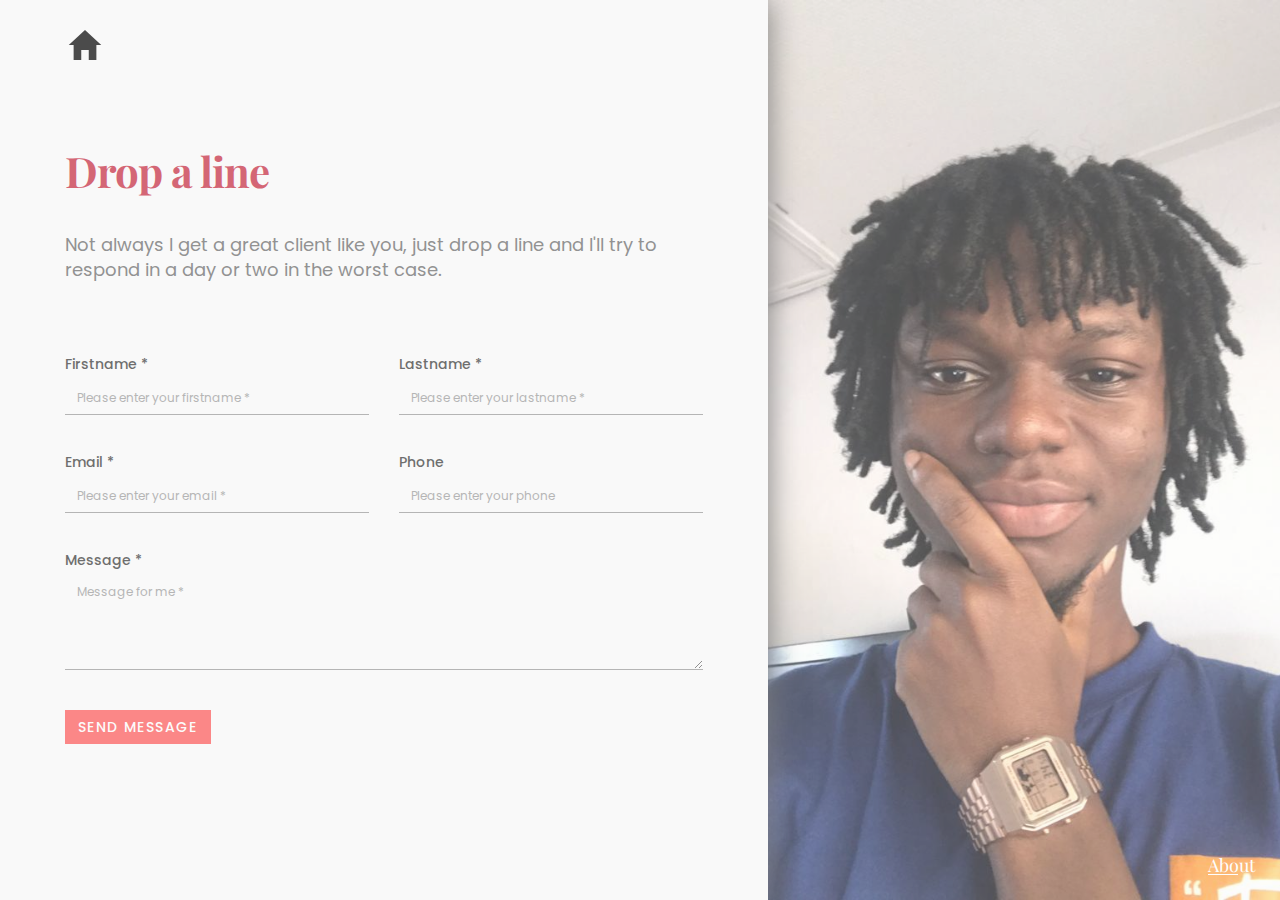
==== contact.html @ a5061ac1 "My porfolio Website" ====
<!DOCTYPE html>
<html lang="en">
<head lang="en">
    <meta charset="UTF-8">
    <meta name="viewport" content="width=device-width, initial-scale=1, maximum-scale=1">
    <title>Adeniyi Adedamola</title>
    <link href="https://fonts.googleapis.com/css?family=Playfair+Display:400,500,700" rel="stylesheet">
    <link href="https://fonts.googleapis.com/css?family=Poppins:400,600,700" rel="stylesheet">
    <link href="https://fonts.googleapis.com/css?family=Montserrat:700" rel="stylesheet">
    <link rel="stylesheet" type="text/css" href="assets/css/animate.css">
    <link rel="stylesheet" type="text/css" href="assets/css/bootstrap.min.css">
    <link rel="stylesheet" type="text/css" href="assets/css/ionicons.min.css">
    <link rel="stylesheet" type="text/css" href="assets/css/style.css">
  </head>
  <body>
    <div id="loading"></div>
    <div class="wrapper">
      <div class="main">

        <section class="split-home">

          <section class="left-section wow fadeIn" data-wow-delay="3.1s">
            <a class="nav-link" href="about.html">About</a>
          </section>

          <section class="right-section">
            <a href="#" class="logo"><img src="assets/images/home.svg" width="40" height="40" alt="Logo" /></a>
            <div class="col-md-12">
              <div class="contact">
                <h1 class="wow fadeInDown" data-wow-delay=".1s">Drop a line</h1>
                <p class="wow fadeInDown" data-wow-delay=".2s">Not always I get a great client like you, just drop a line
                  and I'll try to respond in a day or two in the worst case.
                </p>
              <div class="contact-form">
                 <form id="contact-form" method="post" action="assets/php/contact.php" role="form">
                   <div class="messages"></div>
                   <div class="controls">
                   <div class="row">
                       <div class="col-md-6">
                           <div class="form-group">
                               <label for="form_name">Firstname *</label>
                               <input id="form_name" type="text" name="name" class="form-control" placeholder="Please enter your firstname *" required="required" data-error="Firstname is required.">
                               <div class="help-block with-errors"></div>
                           </div>
                       </div>
                       <div class="col-md-6">
                           <div class="form-group">
                               <label for="form_lastname">Lastname *</label>
                               <input id="form_lastname" type="text" name="surname" class="form-control" placeholder="Please enter your lastname *" required="required" data-error="Lastname is required.">
                               <div class="help-block with-errors"></div>
                           </div>
                       </div>
                   </div>
                   <div class="row">
                       <div class="col-md-6">
                           <div class="form-group">
                               <label for="form_email">Email *</label>
                               <input id="form_email" type="email" name="email" class="form-control" placeholder="Please enter your email *" required="required" data-error="Valid email is required.">
                               <div class="help-block with-errors"></div>
                           </div>
                       </div>
                       <div class="col-md-6">
                           <div class="form-group">
                               <label for="form_phone">Phone</label>
                               <input id="form_phone" type="tel" name="phone" class="form-control" placeholder="Please enter your phone">
                               <div class="help-block with-errors"></div>
                           </div>
                       </div>
                   </div>
                   <div class="row">
                       <div class="col-md-12">
                           <div class="form-group">
                               <label for="form_message">Message *</label>
                               <textarea id="form_message" name="message" class="form-control" placeholder="Message for me *" rows="4" required="required" data-error="Please,leave us a message."></textarea>
                               <div class="help-block with-errors"></div>
                           </div>
                       </div>
                       <div class="col-md-12">
                           <input type="submit" class="btn btn-success btn-send" value="Send message">
                       </div>
                     </div>
                   </div>
                 </form>
               </div><!-- Contact Form -->
             </div>
            </div>
            <div class="col-md-12">
              <div class="footer-personal">
                <ul>
                  <li><a href="about.html">About me</a></li>
                  <li><a href="https://github.com/Trapintrovert">Portfolio</a></li>
                  <li><a href="contact.html">Contact</a></li>
                </ul>
              <br>
             <span class="footer-credits">© Copyright 2019</span>
            </div>
          </div>
         </section>

        </section>

      </div><!-- Main -->
    </div><!--Wrapper -->
    <!-- JS Scripts -->
    <script src="assets/js/jquery-2.1.1.js"></script>
    <script src="assets/js/bootstrap.min.js"></script>
    <script src="assets/js/plugins.js"></script>
    <script src="assets/js/contact.js"></script>
    <script src="assets/js/validator.js"></script>
    <script src="assets/js/custom.js"></script>
    <!-- JS Scripts -->
  </body>
</html>
---- assets/css/style.css ----
/*--------------
All Contents
--------------*/

/*-----------------
1. Reset.css
2. Helper Classes
3. Hamburger and Menu Styling
4. Homepage sections styling
5. About Page Styling
6. Portfolio Page
7. Projecr Single Page Styling
8. Contact Page Stylins
9. All Media Queries
------------------*/


/*----- 1. Reset.css -----*/

/* http://meyerweb.com/eric/tools/css/reset/
   v2.0 | 20110126
   License: none (public domain)
*/

html, body, div, span, applet, object, iframe,
h1, h2, h3, h4, h5, h6, p, blockquote, pre,
a, abbr, acronym, address, big, cite, code,
del, dfn, em, img, ins, kbd, q, s, samp,
small, strike, strong, sub, sup, tt, var,
b, u, i, center,
dl, dt, dd, ol, ul, li,
fieldset, form, label, legend,
table, caption, tbody, tfoot, thead, tr, th, td,
article, aside, canvas, details, embed,
figure, figcaption, footer, header, hgroup,
menu, nav, output, ruby, section, summary,
time, mark, audio, video {
	margin: 0;
	padding: 0;
	border: 0;
	font-size: 100%;
	font: inherit;
	vertical-align: baseline;
}
/* HTML5 display-role reset for older browsers */
article, aside, details, figcaption, figure,
footer, header, hgroup, menu, nav, section {
	display: block;
}
body {
	line-height: 1;
}
ol, ul {
	list-style: none;
}
blockquote, q {
	quotes: none;
}
blockquote:before, blockquote:after,
q:before, q:after {
	content: '';
	content: none;
}
table {
	border-collapse: collapse;
	border-spacing: 0;
}


/* --- Common Styles ---*/

h1 {
	font-family: Montserrat;
  font-size: 16px;
}

/*----- Helper Classes -----*/

html * {
	text-rendering: optimizeLegibility !important;
  -webkit-font-smoothing: antialiased;
  -moz-osx-font-smoothing: grayscale;
}

html, body {
   margin:0;
   padding:0;
   height:100%;
}

h1, h2, h3, h4, h5, h6 {
	font-family: Poppins;
	color: #FFFFFF;
}


*, *:after, *:before {
  -webkit-box-sizing: border-box;
  -moz-box-sizing: border-box;
  box-sizing: border-box;
}

::-webkit-scrollbar {
	display: none;
}


::-moz-selection {
    color: #1106CC;
    background: #FFFFFF;
}

::selection {
    color: #1106CC;
    background: #FFFFFF;
}

.nopadding {
	padding: 0;
}

.custompadding {
	padding-left: 5px;
	padding-right: 5px;
}

.custom-padding {
	padding-left: 10px;
	padding-right: 10px;
}


#loading {
   width: 100%;
   height: 100%;
   top: 0px;
   left: 0px;
   position: fixed;
   opacity: 1;
   background-color: #F9F9F9;
   z-index: 999;
   text-align: center;
}

.spacer {
	width: 100%;
	height: 50px;
}

.spacer-big {
	width: 100%;
	height: 100px;
}



/* -----Body Border -----*/

#top, #bottom, #left, #right {
	background: #FFFFFF;
	position: fixed;
  z-index: 111;
	}
#left, #right {
		top: 0; bottom: 0;
		width: 10px;
		}
#left { left: 0; }
#right { right: 0; }

#top {
		left: 0; right: 0;
		height: 10px;
	}
#bottom {
		left: 0; right: 0;
		height: 10px;
	}

#top { top: 0; }
#bottom { bottom: 0; }

/* ------ Body Border End ------*/


.logo {
	position: absolute;
	top: 25px;
	left: 65px;
	font-family: 'Poppins';
	font-size: 16px;
	line-height: 1;
	z-index: 11;
	white-space: nowrap;
	color: #222222;
	font-weight: 700;
	text-transform: uppercase;
	letter-spacing: 0;
	-webkit-transition: 0.5s;
	-moz-transition: 0.5s;
	-o-transition: 0.5s;
	transition: 0.5s;
}

.back-btn {
	top: 10px;
	font-size: 21px !important;
}

.text {
	top: 13px;
	font-size: 21px;
}

.logo:hover, .logo:focus {
	text-decoration: none;
	color: #333333;
}


/* -----------------------------------------------------
------------- 3. Home Page CSS Starts Here -------------
-------------------------------------------------------*/

.main {
	width: 100%;
	height: 100%;
	background: #111;
}

.nav-link {
	position: absolute;
	right: 25px;
	bottom: 25px;
	font-family: 'Playfair Display';
	font-size: 18px;
	color: #FFFFFF;
}

.nav-link:hover {
	text-decoration: none;
	color: #C5283D;
}

.nav-link:after {
	content: "";
	display: block;
	height: 1px;
	width: 30px;
	background: #FFFFFF;
}

.nav-link:hover:after {
	background: #C5283D;
}

/* --------------------------------------------------
------ Homepage Split Layout Styling Starts ---------
---------------------------------------------------*/


.left-section {
    background: url(../images/image.jpg) no-repeat center center;
		background-size: cover;
		position: absolute;
		right: 0;
		top: 0;
		bottom: 0;
    width: 40%;
		height: 100%;
		overflow: hidden;
    z-index: 1;
}

 .right-section {
    position: absolute;
    left: 0;
    top: 0;
    bottom: 0;
		width: 60%;
		height: 100%;
    background-size: cover;
    background: #F9F9F9;
    z-index: 99;
    overflow: hidden;
    overflow-y: auto;
		box-shadow: 0 0px 30px #444444;
}

.intro-personal {
	padding: 200px 0 0 10px;
	max-width: 600px;
}

.intro-personal .intro-text h1 {
	font-family: 'Playfair Display';
	font-size: 38px;
	font-weight: 500;
	letter-spacing: -1px;
	line-height: 1.2;
	color: #333;
}

.intro-personal .intro-text span {
	color: #C5283D;
	font-weight: 500;
}

.btn-contact {
	font-family: 'Poppins';
	font-size: 16px;
	font-weight: 500;
	color: #FFFFFF;
	display: inline-block;
	letter-spacing: 1px;
	background: #C5283D;
	border: 2px solid;
	border-radius: 50px;
	border-color: #C5283D;
	padding: 8px 14px;
	margin-top: 40px;
	margin-bottom: 40px;
	-webkit-transform: 0.5s;
	-moz-transform: 0.5s;
	transition: 0.5s;
}

.btn-contact:hover, .btn-contact:focus {
	color: #C5283D;
	background: transparent;
	border-color: #C5283D;
	text-decoration: none;
}



/*-----------------------------------------------------
------------- About Page Styling Starts ---------------
-----------------------------------------------------*/


.about {
	padding: 150px 50px 50px 50px;
}

.about .about-inner h1 {
	font-family: 'Playfair Display';
	font-size: 54px;
	font-weight: 700;
	line-height: 1.2;
	letter-spacing: -1px;
	color: #C5283D;
}

.about .about-inner h3 {
	font-family: 'Playfair Display';
	font-size: 26px;
	font-weight: 400;
	letter-spacing: 0;
	line-height: 1.5;
	color: #565656;
	margin-bottom: 30px;
}

.about .about-inner p {
	font-family: 'Poppins';
	font-size: 14px;
	font-weight: 400;
	letter-spacing: 1px;
	line-height: 1.7;
	margin-top: 20px;
	color: #333;
}

.about .about-inner a {
	color: #C5283D;
}

.about .about-inner a:hover {
	color: #C5283D;
	text-decoration: none;
}

/*-----------------------------------------------------
-------------- About Page Styling Ends ----------------
-----------------------------------------------------*/



/*-----------------------------------------------------
--------- Portfolio Page Styling Starts ---------------
-----------------------------------------------------*/

.portfolio-split {
	padding-top: 100px;
}

.portfolio-split .portfolio-intro {
	padding: 50px;
}

.portfolio-split .portfolio-intro h1 {
	font-family: 'Playfair Display';
	font-size: 42px;
	font-weight: 700;
	color: #C5283D;
	letter-spacing: -1px;
	padding: 2px 4px;
}

.portfolio-split .portfolio-intro p {
	font-family: Poppins;
	font-size: 18px;
	line-height: 1.4;
	margin: 40px 0 0 0;
	color: #666666;
}


.origin-portfolio {
	padding-left: 35px;
	padding-right: 35px;
}

.origin-portfolio nav {
  padding-bottom: 30px;
  text-align: left;
}

.origin-portfolio .categories ul li {
 	display: inline;
	list-style: none;
}

.origin-portfolio .categories ul li a {
   display: inline;
   font-family: 'Playfair Display';
   font-weight: 400;
   font-size: 18px;
   line-height: 2.5;
   text-decoration: none;
   color: #C5283D;
   margin-left: 20px;
}

.origin-portfolio .categories ul li a.active {
   text-decoration: line-through;
   color: #C5283D;
}

.origin-portfolio_filter {
   padding-left: 0;
}

.origin-portfolio_item {
   overflow: hidden;
   margin-bottom: 10px;
   display: block;
}

.origin-portfolio-overlay {
 background: rgba(0, 0, 0, 0.90);
 position:absolute;
 top: 0;
 left: 5px;
 height: calc(100% - 10px);
 width: calc(100% - 10px);
 opacity: 0;
 -webkit-transition: 0.5s;
 -moz-transition: 0.5s;
 -o-transition: 0.5s;
   transition: 0.5s;
}

.origin-overlay-items {
 height: 300px;
 position: absolute;
 top: 45%;
 left: 0;
 right: 0;
}


.origin-overlay-items p {
 margin-top: 1em;
 opacity: 0;
 font-size: 12px;
 font-family: Poppins;
 letter-spacing: 2px;
 color: #111111;
 padding: 5px 5px;
 background: #FFFFFF;
 display: inline-block;
 -webkit-transform: translateY(20px);
 -moz-transform: translateY(20px);
 transform: translateY(20px);
 -webkit-transition: 0.3s;
 -moz-transition: 0.3s;
 transition: 0.3s;
 -webkit-transition-delay: 0.3s;
 -moz-transition-delay: 0.3s;
 transition-delay: 0.2s;
}

.origin-portfolio_item:focus, .origin-portfolio_item:hover {
    text-decoration: none;
}

.origin-portfolio_item:hover .origin-portfolio-overlay {
 transform: scale(1);
 opacity: 1;
}

.origin-portfolio_item:hover h5, .origin-portfolio_item:hover p {
 opacity: 1
}

.origin-portfolio_item:hover p {
  opacity: 1;
	-webkit-transform: translateY(0);
	-moz-transform: translateY(0);
	transform: translateY(0);
  text-decoration: none;
}


/*-----------------------------------------------------
----------- Portfolio Page Styling Ends ---------------
-----------------------------------------------------*/


/*--------------------------------------------------------
----------- Project Single Styling Starts ---------------
--------------------------------------------------------*/

.project-single {
	padding: 150px 50px 0 50px;
}

.project-single .project-intro h1 {
	font-family: 'Playfair Display';
	font-size: 42px;
	font-weight: 700;
	color: #C5283D;
	letter-spacing: -1px;
	padding: 2px 4px;
}

.project-single .project-intro p {
	font-family: 'Playfair Display';
	font-size: 20px;
	line-height: 1.4;
	margin: 40px 0 0 0;
	color: #666666;
}

.project-img {
	padding: 50px 0 50px 0;
}

.project-details p {
	font-family: 'Playfair Display';
	font-size: 18px;
	line-height: 1.5;
	color: #222222;
	letter-spacing: 0;
	padding: 20px 0 0 0;
}


.project-nav {
	padding: 50px 0 50px 0;
	overflow: hidden;
	visibility: visible;
}

.project-main i {
	font-size: 34px;
	font-weight: 400;
	color: #666666;
}

.project-nav .nav-icon {
	display: inline;
	font-size: 32px;
	color: #666666;
	float: left;
}

.project-nav .nav-icon.right {
	display: inline;
	float: right;
}

.project-nav .inner-nav {
	display: inline;
}

.project-nav .inner-nav a {
	display: block;
	font-family: Poppins;
	font-size: 16px;
	font-weight: 600;
	color: #666666;
	margin: 8px 0 0 20px;
	text-decoration: none;
	-webkit-transition: 0.4s;
	-moz-transition: 0.4s;
	-o-transition: 0.4s;
	transition: 0.4s;
}

.project-nav .right {
	text-align: right;
}

.project-nav .right a {
	display: block;
	font-family: Poppins;
	font-size: 16px;
	font-weight: 600;
	color: #666666;
	text-decoration: none;
	margin: 8px 20px 0 0;
}

.project-nav .inner-nav:hover a {
	margin-left: 30px;
}

.project-nav .right:hover a {
	margin-right: 30px;
}

/*-----------------------------------------------------
----------- Project Single Styling Ends ---------------
-----------------------------------------------------*/



/*-----------------------------------------------------------
--------------- Contact Page Styling Starts -----------------
-------------------------------------------------------------*/

.contact {
	padding: 150px 50px 100px 50px;
}

.contact h1 {
	font-family: 'Playfair Display';
	font-size: 42px;
	font-weight: 700;
	color: #C5283D;
	letter-spacing: -1px;
}

.contact p {
	font-family: Poppins;
	font-size: 18px;
	line-height: 1.4;
	margin: 40px 0 0 0;
	color: #666666;
}

.contact-form {
	padding-top: 75px;
}

label {
	display: block;
  font-family: Poppins;
  font-size: 14px;
  font-weight: 500;
  color: #333333;
	text-align: left;
}

.form-control {
  border: 0px;
  border-radius: 0px;
  margin-top: 10px;
  background: transparent;
  margin-bottom: 40px;
  border-bottom: 1px solid #999999;
  -webkit-box-shadow: inset 0 0px 0px rgba(0,0,0,0);
  box-shadow: inset 0 0px 0px rgba(0,0,0,0);
  -webkit-transition: 0.5s;
  -moz-transition: 0.5s;
    transition: 0.5s;
}

.form-control:focus {
  border-color: #FF0000;
  -webkit-box-shadow: none;
  -moz-box-shadow: none;
  box-shadow: none;
}

.form-control::-webkit-input-placeholder {
  font-family: Poppins;
  font-size: 12px;
  color: #999999;
}
.form-control:-moz-placeholder {
  font-family: Poppins;
  font-size: 12px;
  color: #999999;
}
.form-control::-moz-placeholder {
  font-family: Poppins;
  font-size: 12px;
  color: #999999;
}
.form-control:-ms-input-placeholder {
  font-family: Poppins;
  font-size: 12px;
  color: #999999;
}

.text-muted {
  font-family: Poppins;
  font-size: 12px;
  color: #222;
}

.text-muted strong {
  color: #FF3333;
}

.btn-send {
  font-family: Poppins;
  font-weight: 500;
  text-transform: uppercase;
  letter-spacing: 0.1em;
  margin-bottom: 20px;
  border-radius: 0px;
  color: #FFFFFF;
  background: #FF0000;
	border-color: #FF0000;
  -webkit-transition: 0.5s;
  -moz-transition: 0.5s;
    transition: 0.5s;
}

.btn-send:hover {
  color: #FF0000;
  background: transparent;
	border-color: #FF0000;
  outline: none !important;
}

.btn-send:focus {
  color: #FFFFFF;
  background: #FF0000;
	border-color: #FF0000;
  outline: none !important;
}

/* -------- Contact Section Styling Ends ---- */



/* ----------------------------------------------------
----------- Footer Styling Starts Here ----------------
-----------------------------------------------------*/

.footer-personal {
	margin: 50px 0 50px 20px;
}

.lesspadding {
	padding-top: 0;
	padding-bottom: 30px;
}

.footer-personal ul {
	list-style: none;
}

.footer-personal li {
	display: inline;
}

.footer-personal a {
	display: inline;
	font-family: 'Playfair Display';
	text-transform: capitalize;
	font-size: 18px;
	font-weight: 500;
	padding-right: 20px;
	letter-spacing: 1px;
	color: #C5283D;
	text-decoration: none;
}

.footer-personal a:hover, .footer-personal a:focus {
  color: #C5283D;
  text-decoration: line-through;
}

.footer-credits {
	font-family: Poppins;
	font-size: 12px;
	margin-top: 20px;
}

.footer-credits span {
	color: #C5283D;
}


/*----------------------------------------------------
------------- All ------------------------------------
--------------------- Media --------------------------
------------------------------- Queries --------------
-----------------------------------------------------*/

 @media only screen and (min-width: 767px) {

	#left, #right {
			width: 25px;
			}
	#top {
			height: 25px;
		}
	#bottom {
			height: 25px;
		}

		.intro-personal {
			padding: 220px 0 0 50px;
		}

		.footer-personal {
			margin: 50px 0 20px 50px;
		}

	}

		@media only screen and (max-width : 801px) {

			.logo {
				top: 50px;
				left: 25px;
			}

	     .right-section {
	        position: relative;
	        width: 100%;
	    }

	     .left-section {
	        position: relative;
	        width: 100%;
					left: 0;
	        min-height: 100vh;
	    }

			.intro-personal {
				padding: 200px 0 0 20px;
			}


			.about {
				padding: 150px 20px 50px 20px;
			}

			.project-single {
				padding: 150px 20px 0 20px;
			}


			.origin-portfolio {
				padding-left: 15px;
				padding-right: 15px;
			}

			.contact {
				padding: 150px 20px 100px 20px;
			}

		}

		@media only screen and (min-width: 802px) and (max-width : 1024px) {

			.logo {
				left: 30px;
			}

			.intro-personal {
				padding: 200px 20px 0 20px;
			}

		}

	 @media only screen and (min-device-width : 768px) and (max-device-width : 1024px) and (orientation : landscape) {

	   .right-section {
	      -webkit-overflow-scrolling: touch;
	  }
	}

	 @media only screen and (min-device-width : 320px) and (max-device-width : 736px) {

	   .split-home .right-section,  .split-home .left-section{
	      -webkit-overflow-scrolling: touch;
	  }
	}

		@media only screen and (min-device-width : 320px) and (max-device-width : 736px) and (orientation: landscape) {
	   .right-section {
	      -webkit-overflow-scrolling: touch;
	  }
	}

		@media only screen and (min-device-width : 320px) and (max-device-width : 568px) and (orientation : landscape) {
	     .left-section {
	       min-height: 100vh;
	    }
	  }

		@media only screen and (max-width: 420px) {

		.intro-personal {
			padding: 200px 0 0 10px;
		}

		.intro-personal .intro-text h1 {
			font-size: 34px;
			font-weight: 400;
			line-height: 1.1;
		}

	}
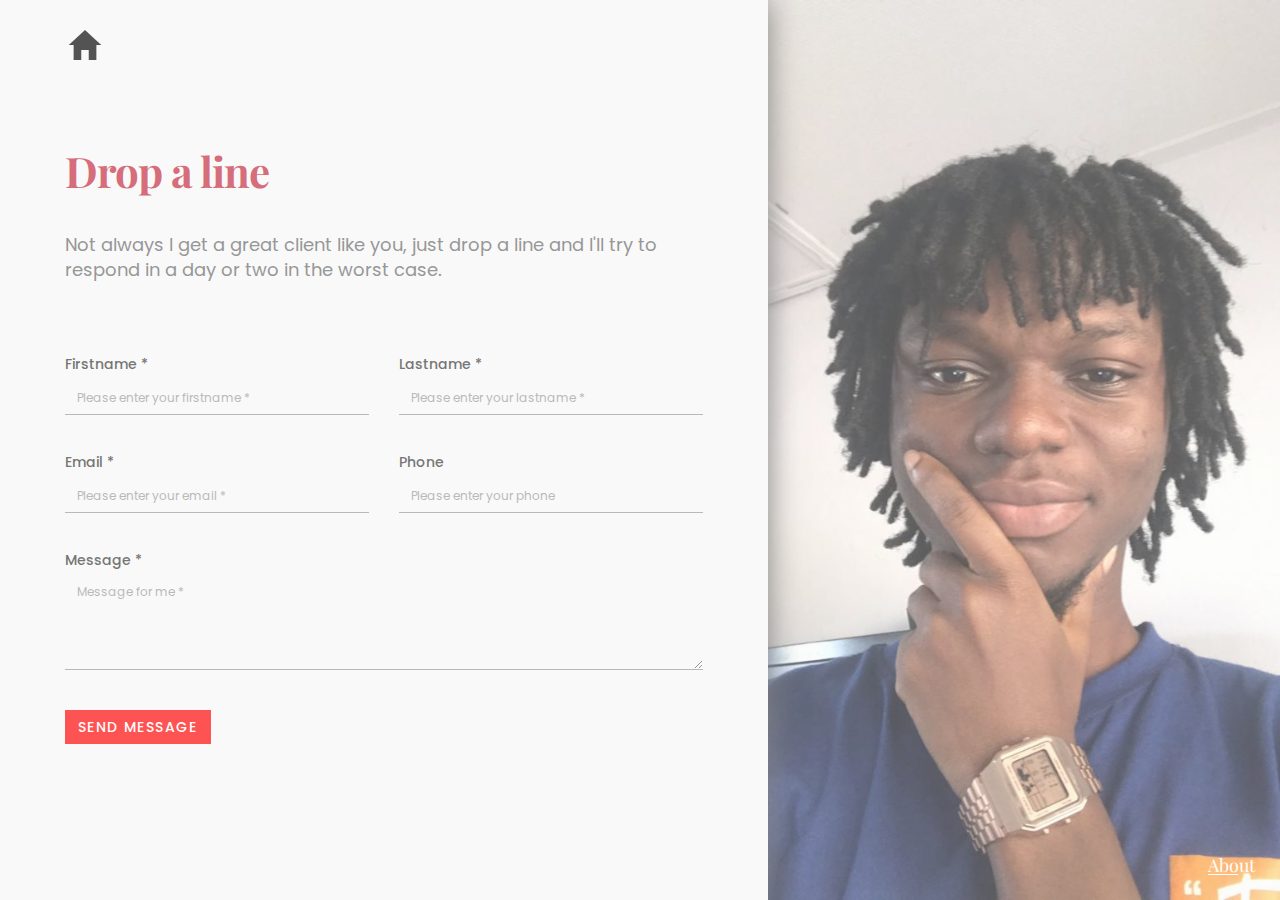
==== commit e381e330: "adding form spree" ====
--- a/contact.html
+++ b/contact.html
@@ -32,8 +32,9 @@
                   and I'll try to respond in a day or two in the worst case.
                 </p>
               <div class="contact-form">
-                 <form id="contact-form" method="post" action="assets/php/contact.php" role="form">
-                   <div class="messages"></div>
+                 <form id="contact-form" action="https://formspree.io/inboxadeniyi@gmail.com" accept-charset="utf-8" method="POST" role="form">
+                  <input type="hidden" name="_subject" value="Contact Form">
+                  <div class="messages"></div>
                    <div class="controls">
                    <div class="row">
                        <div class="col-md-6">
@@ -55,7 +56,7 @@
                        <div class="col-md-6">
                            <div class="form-group">
                                <label for="form_email">Email *</label>
-                               <input id="form_email" type="email" name="email" class="form-control" placeholder="Please enter your email *" required="required" data-error="Valid email is required.">
+                               <input id="form_email" type="email" name="_replyto" class="form-control" placeholder="Please enter your email *" required="required" data-error="Valid email is required.">
                                <div class="help-block with-errors"></div>
                            </div>
                        </div>
